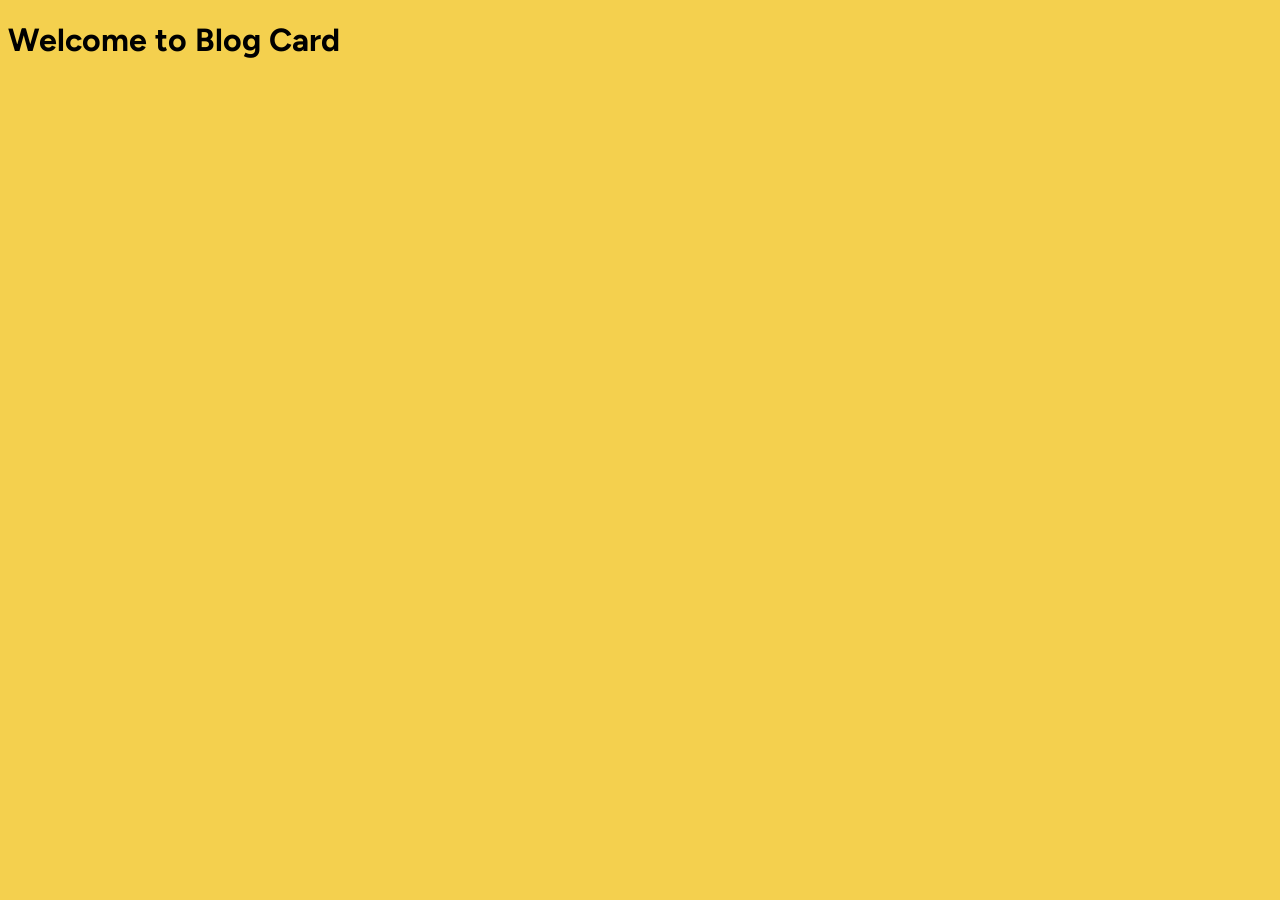
==== blog-preview-card-main/index.html @ 15b1a5ff "blog preview car" ====
<!doctype html>
<html lang="en">
  <head>
    <meta charset="UTF-8" />
    <meta name="viewport" content="width=device-width, initial-scale=1.0" />
    <!-- displays site properly based on user's device -->

    <link
      rel="icon"
      type="image/png"
      sizes="32x32"
      href="./assets/images/favicon-32x32.png"
    />
    <link rel="stylesheet" href="style.css" />

    <title>Frontend Mentor | Blog preview card</title>
  </head>
  <body>
    <h1>Welcome to Blog Card</h1>
  </body>
</html>
---- blog-preview-card-main/style.css ----
@font-face {
  font-display: swap;
  font-family: "Figtree";
  src: url("./assets/fonts/Figtree-VariableFont_wght.ttf");
}

:root {
  --yellow: #f4d04e;
  --grey-950: #111111;
  --grey-500: #6b6b6b;
  --white: #ffffff;
}

html {
  font-size: 16px;
  font-family: "Figtree", sans-serif;
}

body {
  background-color: var(--yellow);
}
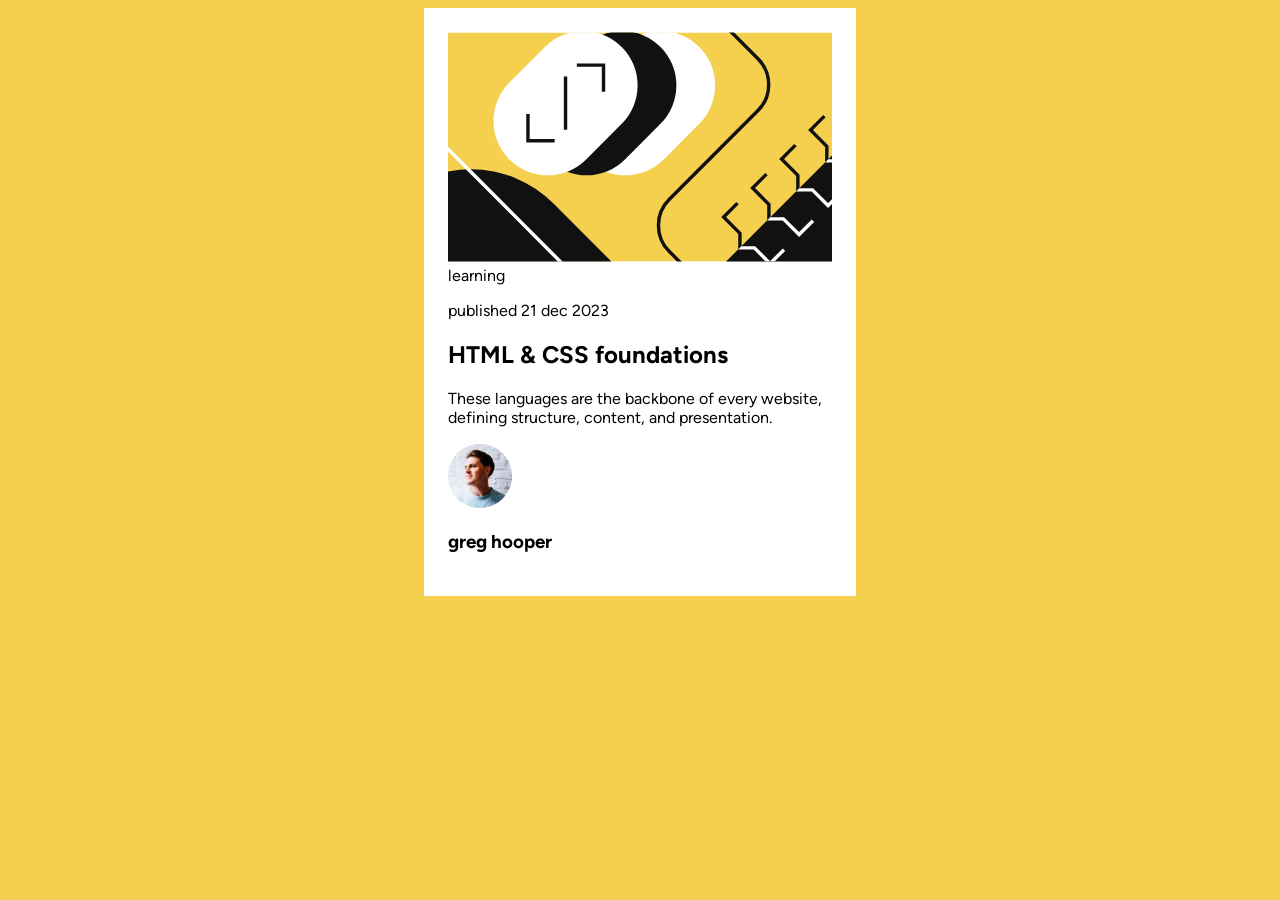
==== commit ae2e805d: "Blog Preview Card" ====
--- a/blog-preview-card-main/index.html
+++ b/blog-preview-card-main/index.html
@@ -16,6 +16,31 @@
     <title>Frontend Mentor | Blog preview card</title>
   </head>
   <body>
-    <h1>Welcome to Blog Card</h1>
+    <article class="card">
+      <img
+        src="./assets/images/illustration-article.svg"
+        alt="card illustration"
+        class="card-illustration"
+      />
+
+      <main>
+        <span class="tag-line">learning</span>
+        <p class="details">published 21 dec 2023</p>
+        <h1 class="base-heading">HTML &amp; CSS foundations</h1>
+        <p class="content">
+          These languages are the backbone of every website, defining structure,
+          content, and presentation.
+        </p>
+      </main>
+
+      <footer>
+        <img
+          src="./assets/images/image-avatar.webp"
+          alt="greg hooper"
+          class="profile-image"
+        />
+        <h3>greg hooper</h3>
+      </footer>
+    </article>
   </body>
 </html>
--- a/blog-preview-card-main/style.css
+++ b/blog-preview-card-main/style.css
@@ -1,3 +1,5 @@
+@import url("./main.css");
+
 @font-face {
   font-display: swap;
   font-family: "Figtree";
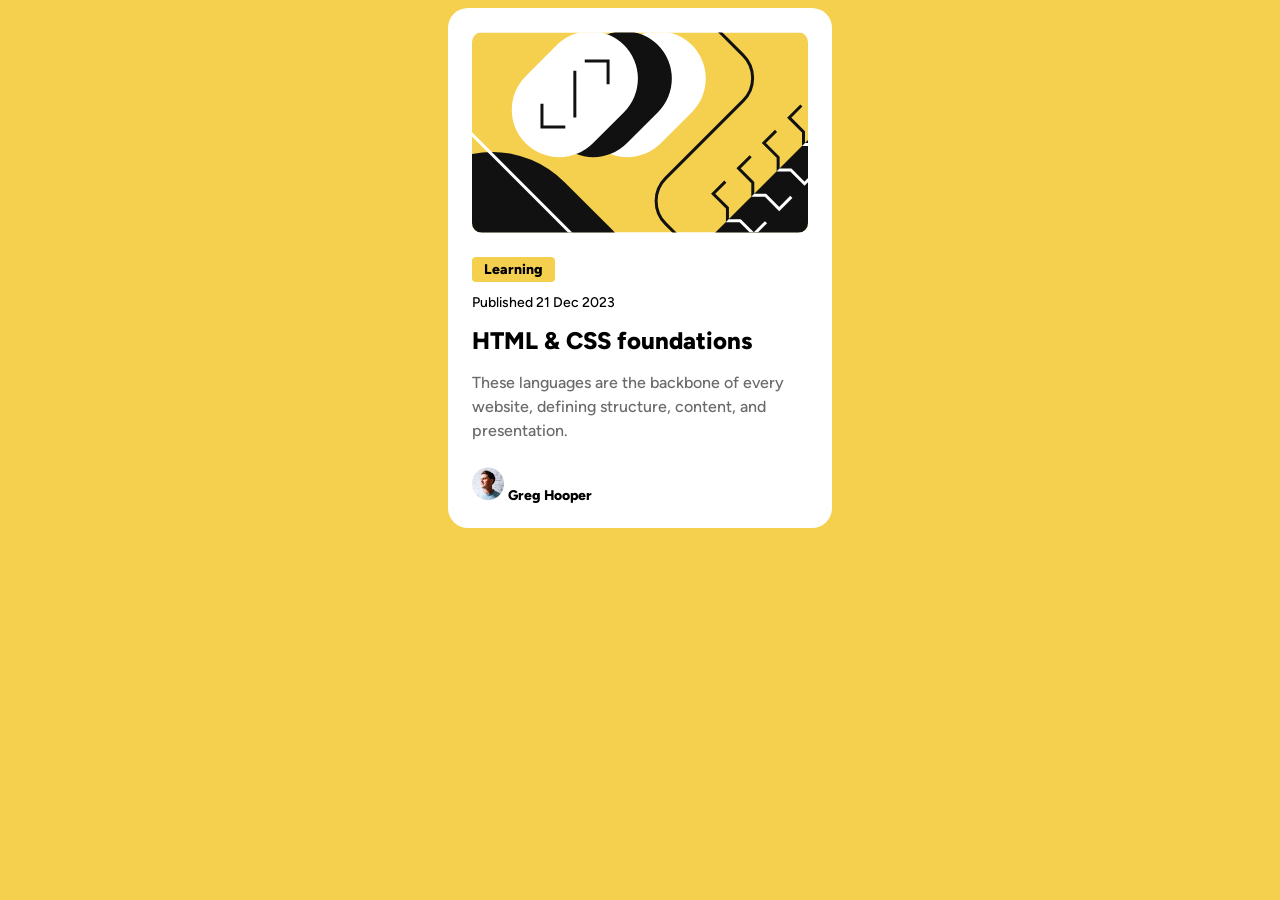
==== commit 3f96d4c6: "Profile Card Updated Excercise style has been added" ====
--- a/blog-preview-card-main/index.html
+++ b/blog-preview-card-main/index.html
@@ -39,7 +39,7 @@
           alt="greg hooper"
           class="profile-image"
         />
-        <h3>greg hooper</h3>
+        <h3 class="profile-name">greg hooper</h3>
       </footer>
     </article>
   </body>
